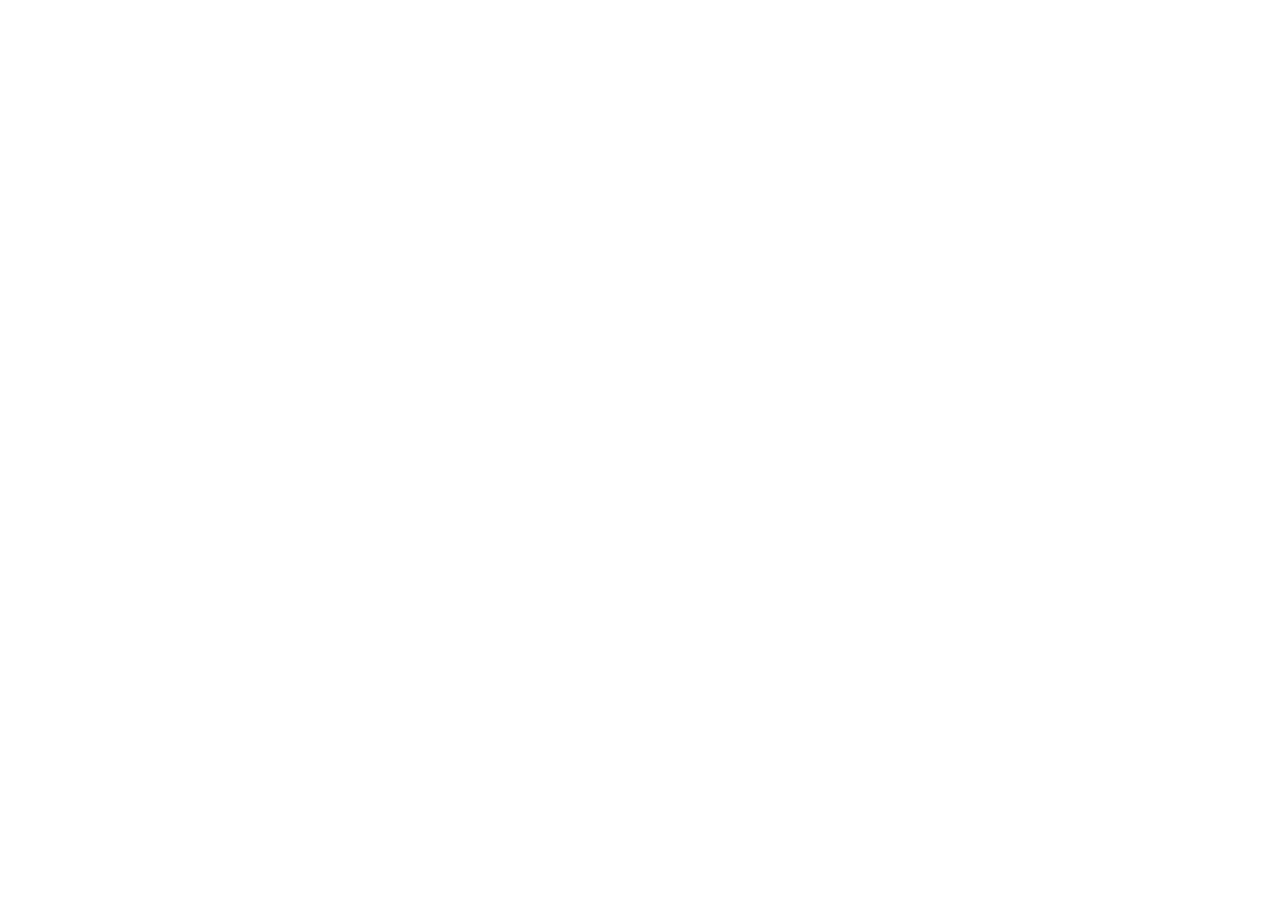
==== public/index.html @ 9aef3f7e "Rebuild dashboard as a layered frontend with a design system Replaces the three flat files with a st" ====
<!doctype html>
<html lang="id">
  <head>
    <meta charset="utf-8" />
    <meta name="viewport" content="width=device-width, initial-scale=1" />
    <meta name="color-scheme" content="light dark" />
    <meta name="robots" content="noindex, nofollow" />
    <meta
      name="description"
      content="Console untuk mengelola chatbot WhatsApp multi-tenant Pesat.ai."
    />
    <title>Pesat.ai Console</title>

    <!--
      Layered stylesheets, loaded in cascade order: tokens define every value,
      base sets document defaults, layout builds the shell, components hold
      reusable primitives, views cover the few page-specific pieces.
    -->
    <link rel="stylesheet" href="/css/tokens.css" />
    <link rel="stylesheet" href="/css/base.css" />
    <link rel="stylesheet" href="/css/layout.css" />
    <link rel="stylesheet" href="/css/components.css" />
    <link rel="stylesheet" href="/css/views.css" />
  </head>
  <body>
    <!-- The entire interface is built by the router into this node. -->
    <div id="root"></div>

    <noscript>
      <div style="padding: 24px">
        Console ini membutuhkan JavaScript. Aktifkan JavaScript lalu muat ulang halaman.
      </div>
    </noscript>

    <!-- Native ES modules: no bundler, no build step. -->
    <script type="module" src="/js/main.js"></script>
  </body>
</html>
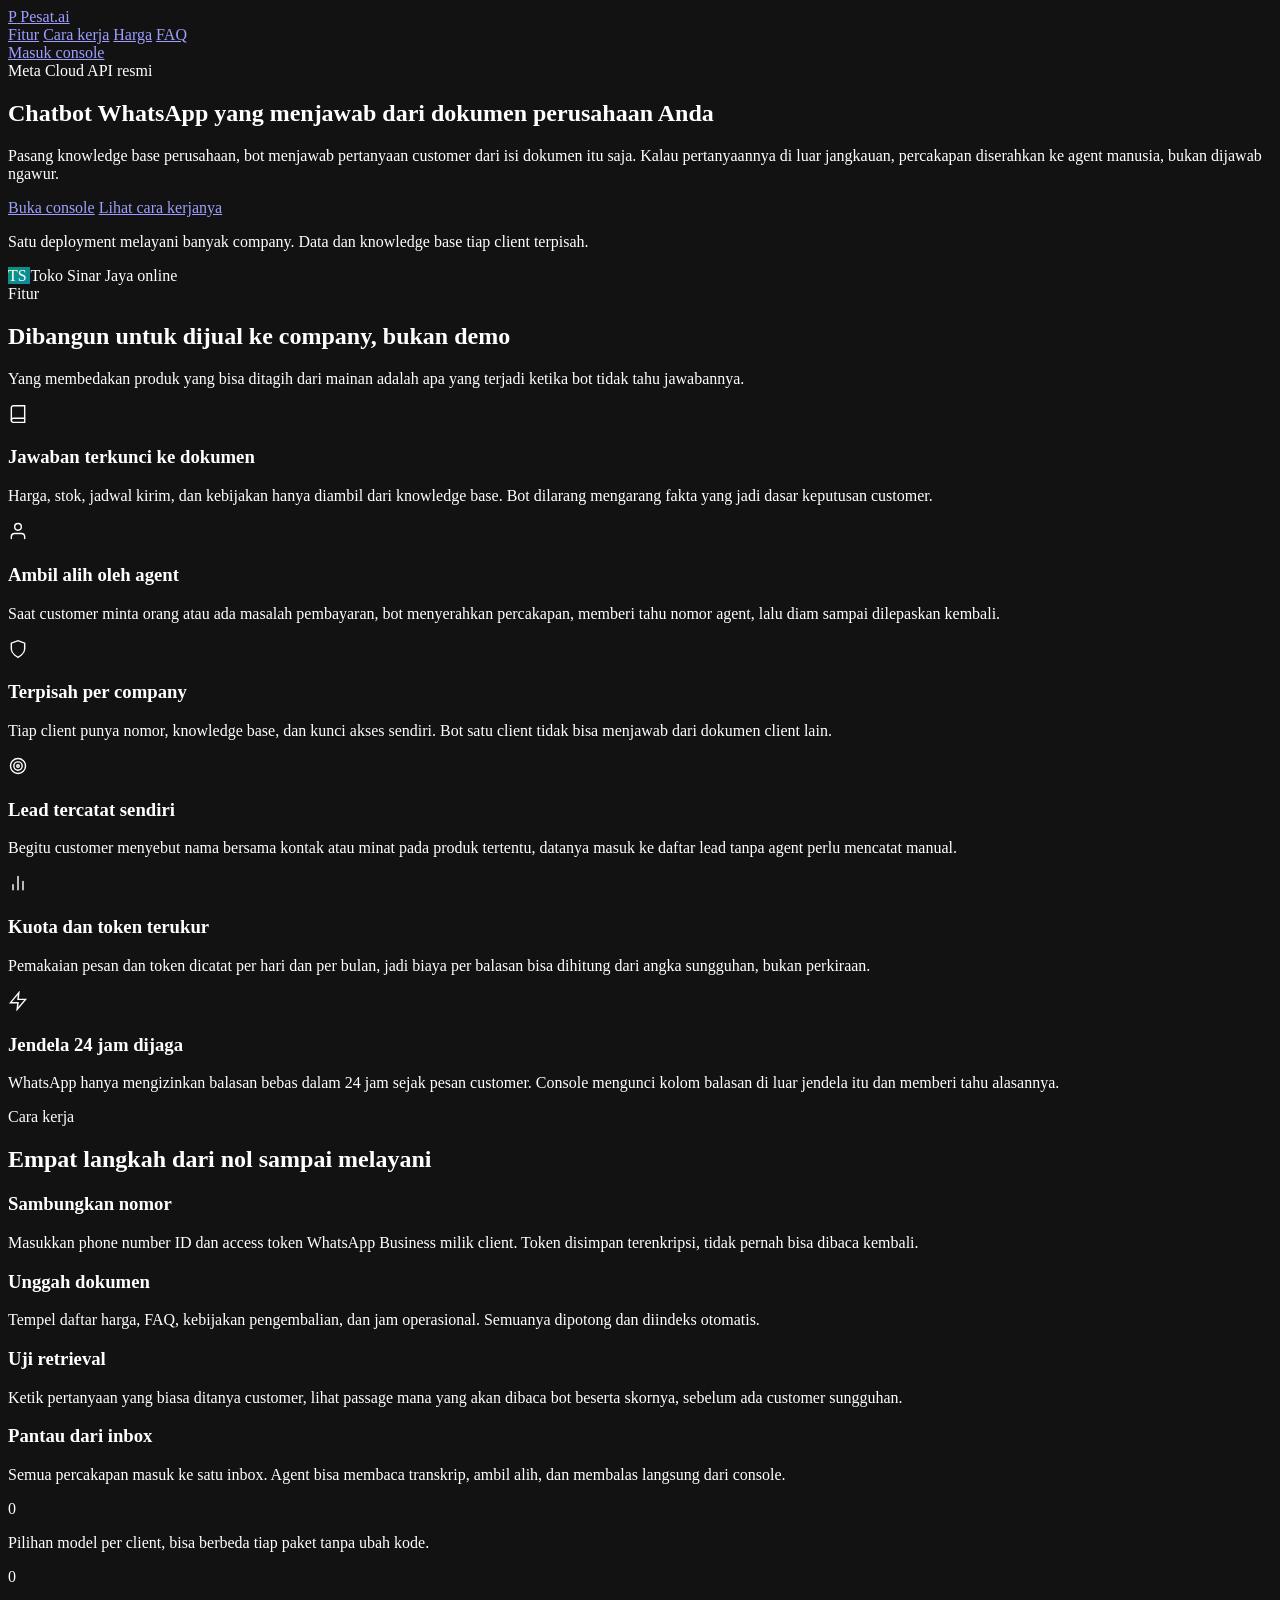
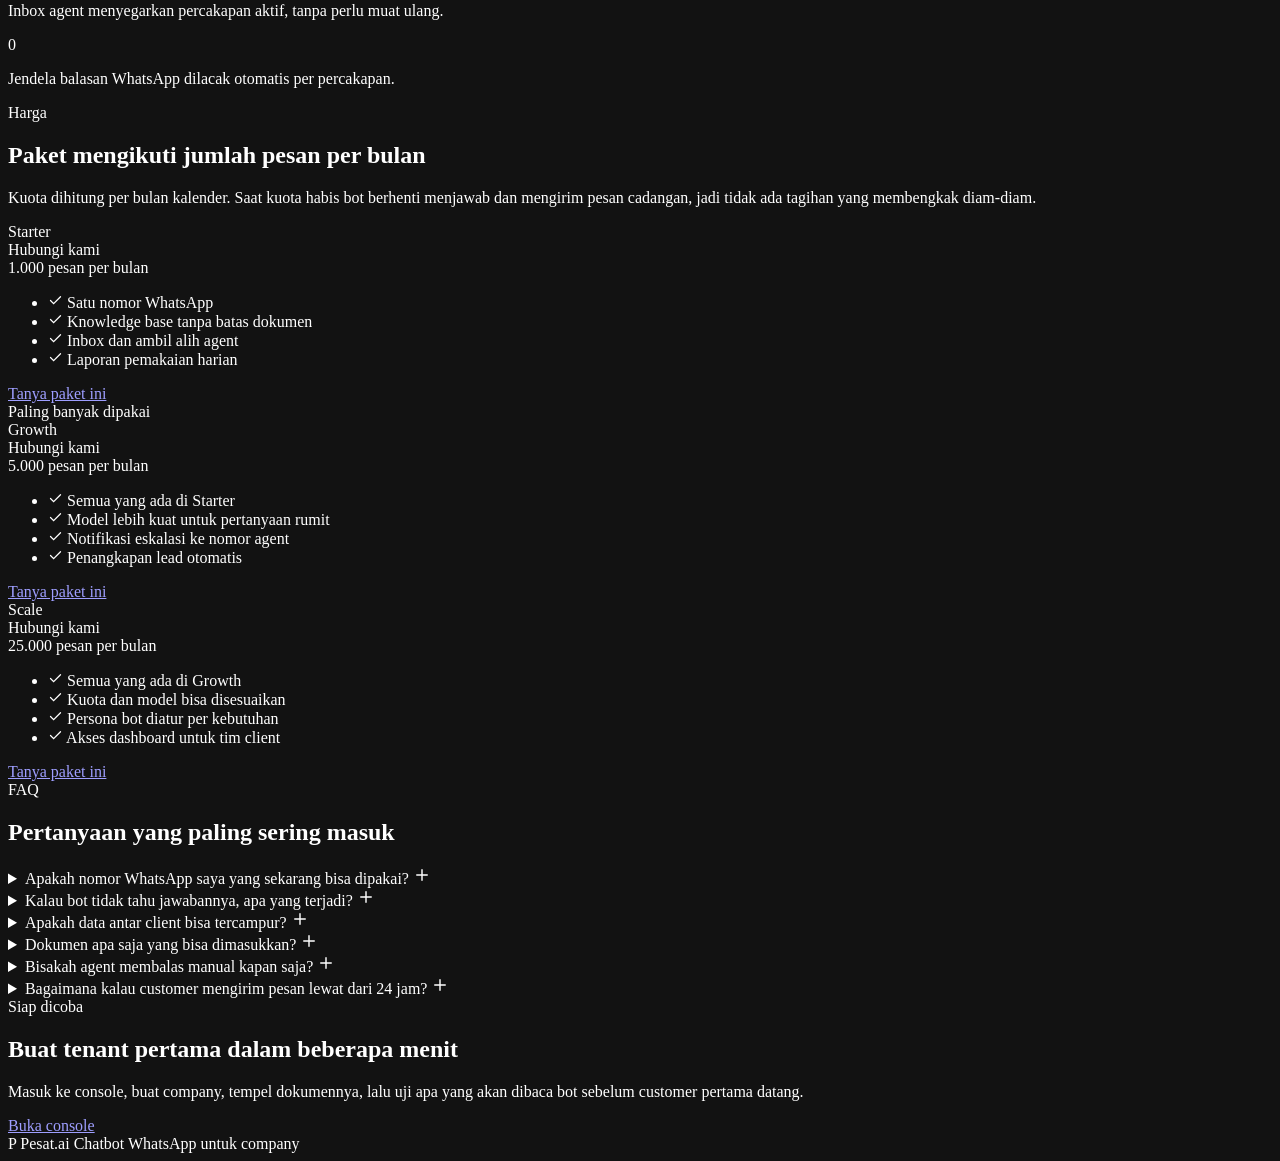
==== commit 0a91479f: "Add a landing page and retune the type scale The root now serves a marketing page and the console mo" ====
--- a/public/index.html
+++ b/public/index.html
@@ -3,36 +3,426 @@
   <head>
     <meta charset="utf-8" />
     <meta name="viewport" content="width=device-width, initial-scale=1" />
-    <meta name="color-scheme" content="light dark" />
-    <meta name="robots" content="noindex, nofollow" />
+    <meta name="color-scheme" content="dark" />
+    <title>Pesat.ai · Chatbot WhatsApp untuk Company</title>
     <meta
       name="description"
-      content="Console untuk mengelola chatbot WhatsApp multi-tenant Pesat.ai."
+      content="Chatbot WhatsApp yang menjawab dari dokumen perusahaan Anda, menyerahkan percakapan ke agent saat perlu, dan berjalan di Meta Cloud API resmi."
     />
-    <title>Pesat.ai Console</title>
-
-    <!--
-      Layered stylesheets, loaded in cascade order: tokens define every value,
-      base sets document defaults, layout builds the shell, components hold
-      reusable primitives, views cover the few page-specific pieces.
-    -->
+
+    <link rel="preconnect" href="https://fonts.googleapis.com" />
+    <link rel="preconnect" href="https://fonts.gstatic.com" crossorigin />
+    <link
+      rel="stylesheet"
+      href="https://fonts.googleapis.com/css2?family=Geist:wght@400;500;600;700&family=Geist+Mono:wght@400;500&display=swap"
+    />
+
     <link rel="stylesheet" href="/css/tokens.css" />
+    <link rel="stylesheet" href="/css/motion.css" />
     <link rel="stylesheet" href="/css/base.css" />
-    <link rel="stylesheet" href="/css/layout.css" />
-    <link rel="stylesheet" href="/css/components.css" />
-    <link rel="stylesheet" href="/css/views.css" />
+    <link rel="stylesheet" href="/css/landing.css" />
   </head>
-  <body>
-    <!-- The entire interface is built by the router into this node. -->
-    <div id="root"></div>
-
-    <noscript>
-      <div style="padding: 24px">
-        Console ini membutuhkan JavaScript. Aktifkan JavaScript lalu muat ulang halaman.
-      </div>
-    </noscript>
-
-    <!-- Native ES modules: no bundler, no build step. -->
-    <script type="module" src="/js/main.js"></script>
+  <body class="landing">
+    <!-- Icon sprite. Referenced with <use> so each glyph is defined once. -->
+    <svg width="0" height="0" style="position: absolute" aria-hidden="true">
+      <defs>
+        <g id="i-bot" fill="none" stroke="currentColor" stroke-width="1.7" stroke-linecap="round">
+          <rect x="4" y="8" width="16" height="12" rx="3" />
+          <path d="M12 8V4M8 14h.01M16 14h.01M9 18h6" />
+        </g>
+        <g id="i-user" fill="none" stroke="currentColor" stroke-width="1.7" stroke-linecap="round">
+          <path d="M20 21v-2a4 4 0 0 0-4-4H8a4 4 0 0 0-4 4v2" />
+          <circle cx="12" cy="7" r="4" />
+        </g>
+        <g id="i-shield" fill="none" stroke="currentColor" stroke-width="1.7" stroke-linecap="round">
+          <path d="M12 22s8-4 8-10V5l-8-3-8 3v7c0 6 8 10 8 10z" />
+        </g>
+        <g id="i-target" fill="none" stroke="currentColor" stroke-width="1.7">
+          <circle cx="12" cy="12" r="9" />
+          <circle cx="12" cy="12" r="5" />
+          <circle cx="12" cy="12" r="1.5" />
+        </g>
+        <g id="i-chart" fill="none" stroke="currentColor" stroke-width="1.7" stroke-linecap="round">
+          <path d="M18 20V10M12 20V4M6 20v-6" />
+        </g>
+        <g id="i-check" fill="none" stroke="currentColor" stroke-width="2" stroke-linecap="round">
+          <path d="m20 6-11 11-5-5" />
+        </g>
+        <g id="i-book" fill="none" stroke="currentColor" stroke-width="1.7" stroke-linecap="round">
+          <path d="M4 19.5A2.5 2.5 0 0 1 6.5 17H20" />
+          <path d="M6.5 2H20v20H6.5A2.5 2.5 0 0 1 4 19.5v-15A2.5 2.5 0 0 1 6.5 2z" />
+        </g>
+        <g id="i-plus" fill="none" stroke="currentColor" stroke-width="1.9" stroke-linecap="round">
+          <path d="M12 5v14M5 12h14" />
+        </g>
+        <g id="i-zap" fill="none" stroke="currentColor" stroke-width="1.7" stroke-linecap="round">
+          <path d="M13 2 3 14h9l-1 8 10-12h-9l1-8z" />
+        </g>
+      </defs>
+    </svg>
+
+    <header class="site-head" id="site-head">
+      <div class="wrap site-head-inner">
+        <a class="logo" href="/">
+          <span class="logo-mark">P</span>
+          <span class="logo-text">Pesat.ai</span>
+        </a>
+        <nav class="site-nav">
+          <a href="#fitur">Fitur</a>
+          <a href="#cara-kerja">Cara kerja</a>
+          <a href="#harga">Harga</a>
+          <a href="#faq">FAQ</a>
+        </nav>
+        <a class="lbtn lbtn--ghost" href="/app/">Masuk console</a>
+      </div>
+    </header>
+
+    <!-- Hero -->
+    <section class="hero">
+      <div class="ambient"><span></span><span></span><span></span></div>
+      <div class="orbit-ring"></div>
+
+      <div class="wrap hero-grid">
+        <div>
+          <span class="eyebrow"><i class="dot"></i> Meta Cloud API resmi</span>
+          <h1 class="display">
+            Chatbot WhatsApp yang menjawab dari dokumen perusahaan Anda
+          </h1>
+          <p class="section-lead">
+            Pasang knowledge base perusahaan, bot menjawab pertanyaan customer dari isi dokumen itu
+            saja. Kalau pertanyaannya di luar jangkauan, percakapan diserahkan ke agent manusia,
+            bukan dijawab ngawur.
+          </p>
+          <div class="hero-cta">
+            <a class="lbtn lbtn--primary" href="/app/">Buka console</a>
+            <a class="lbtn lbtn--ghost" href="#cara-kerja">Lihat cara kerjanya</a>
+          </div>
+          <p class="hero-note">
+            Satu deployment melayani banyak company. Data dan knowledge base tiap client terpisah.
+          </p>
+        </div>
+
+        <!-- Looping demo conversation, driven by landing.js -->
+        <div class="phone" aria-hidden="true">
+          <div class="phone-screen">
+            <div class="phone-bar">
+              <span class="avatar" style="background: linear-gradient(135deg, #0d9276, #0b8ba3)">
+                TS
+              </span>
+              <span class="who">
+                <span class="name">Toko Sinar Jaya</span>
+                <span class="state" id="demo-state">online</span>
+              </span>
+            </div>
+            <div class="phone-body" id="demo-body"></div>
+          </div>
+        </div>
+      </div>
+    </section>
+
+    <!-- Capability strip -->
+    <div class="marquee" aria-hidden="true">
+      <div class="marquee-track" id="marquee-track">
+        <!-- Duplicated by landing.js so the loop has no visible seam. -->
+      </div>
+    </div>
+
+    <!-- Features -->
+    <section class="section" id="fitur">
+      <div class="wrap">
+        <div class="section-head reveal">
+          <span class="eyebrow"><i class="dot"></i> Fitur</span>
+          <h2>Dibangun untuk dijual ke company, bukan demo</h2>
+          <p class="section-lead">
+            Yang membedakan produk yang bisa ditagih dari mainan adalah apa yang terjadi ketika bot
+            tidak tahu jawabannya.
+          </p>
+        </div>
+
+        <div class="feature-grid">
+          <article class="feature reveal" style="--i: 0">
+            <div class="feature-icon"><svg width="20" height="20" viewBox="0 0 24 24"><use href="#i-book"/></svg></div>
+            <h3>Jawaban terkunci ke dokumen</h3>
+            <p>
+              Harga, stok, jadwal kirim, dan kebijakan hanya diambil dari knowledge base. Bot
+              dilarang mengarang fakta yang jadi dasar keputusan customer.
+            </p>
+          </article>
+
+          <article class="feature reveal" style="--i: 1">
+            <div class="feature-icon"><svg width="20" height="20" viewBox="0 0 24 24"><use href="#i-user"/></svg></div>
+            <h3>Ambil alih oleh agent</h3>
+            <p>
+              Saat customer minta orang atau ada masalah pembayaran, bot menyerahkan percakapan,
+              memberi tahu nomor agent, lalu diam sampai dilepaskan kembali.
+            </p>
+          </article>
+
+          <article class="feature reveal" style="--i: 2">
+            <div class="feature-icon"><svg width="20" height="20" viewBox="0 0 24 24"><use href="#i-shield"/></svg></div>
+            <h3>Terpisah per company</h3>
+            <p>
+              Tiap client punya nomor, knowledge base, dan kunci akses sendiri. Bot satu client
+              tidak bisa menjawab dari dokumen client lain.
+            </p>
+          </article>
+
+          <article class="feature reveal" style="--i: 3">
+            <div class="feature-icon"><svg width="20" height="20" viewBox="0 0 24 24"><use href="#i-target"/></svg></div>
+            <h3>Lead tercatat sendiri</h3>
+            <p>
+              Begitu customer menyebut nama bersama kontak atau minat pada produk tertentu, datanya
+              masuk ke daftar lead tanpa agent perlu mencatat manual.
+            </p>
+          </article>
+
+          <article class="feature reveal" style="--i: 4">
+            <div class="feature-icon"><svg width="20" height="20" viewBox="0 0 24 24"><use href="#i-chart"/></svg></div>
+            <h3>Kuota dan token terukur</h3>
+            <p>
+              Pemakaian pesan dan token dicatat per hari dan per bulan, jadi biaya per balasan bisa
+              dihitung dari angka sungguhan, bukan perkiraan.
+            </p>
+          </article>
+
+          <article class="feature reveal" style="--i: 5">
+            <div class="feature-icon"><svg width="20" height="20" viewBox="0 0 24 24"><use href="#i-zap"/></svg></div>
+            <h3>Jendela 24 jam dijaga</h3>
+            <p>
+              WhatsApp hanya mengizinkan balasan bebas dalam 24 jam sejak pesan customer. Console
+              mengunci kolom balasan di luar jendela itu dan memberi tahu alasannya.
+            </p>
+          </article>
+        </div>
+      </div>
+    </section>
+
+    <!-- How it works -->
+    <section class="section" id="cara-kerja">
+      <div class="wrap">
+        <div class="section-head reveal">
+          <span class="eyebrow"><i class="dot"></i> Cara kerja</span>
+          <h2>Empat langkah dari nol sampai melayani</h2>
+        </div>
+
+        <div class="steps">
+          <div class="step reveal" style="--i: 0">
+            <h3>Sambungkan nomor</h3>
+            <p>
+              Masukkan phone number ID dan access token WhatsApp Business milik client. Token
+              disimpan terenkripsi, tidak pernah bisa dibaca kembali.
+            </p>
+          </div>
+          <div class="step reveal" style="--i: 1">
+            <h3>Unggah dokumen</h3>
+            <p>
+              Tempel daftar harga, FAQ, kebijakan pengembalian, dan jam operasional. Semuanya
+              dipotong dan diindeks otomatis.
+            </p>
+          </div>
+          <div class="step reveal" style="--i: 2">
+            <h3>Uji retrieval</h3>
+            <p>
+              Ketik pertanyaan yang biasa ditanya customer, lihat passage mana yang akan dibaca bot
+              beserta skornya, sebelum ada customer sungguhan.
+            </p>
+          </div>
+          <div class="step reveal" style="--i: 3">
+            <h3>Pantau dari inbox</h3>
+            <p>
+              Semua percakapan masuk ke satu inbox. Agent bisa membaca transkrip, ambil alih, dan
+              membalas langsung dari console.
+            </p>
+          </div>
+        </div>
+      </div>
+    </section>
+
+    <!-- Stats -->
+    <section class="section">
+      <div class="wrap">
+        <div class="stats-row">
+          <div class="stat-big reveal" style="--i: 0">
+            <div class="figure" data-count="3" data-suffix=" model">0</div>
+            <p class="caption">Pilihan model per client, bisa berbeda tiap paket tanpa ubah kode.</p>
+          </div>
+          <div class="stat-big reveal" style="--i: 1">
+            <div class="figure" data-count="5" data-suffix=" detik">0</div>
+            <p class="caption">Inbox agent menyegarkan percakapan aktif, tanpa perlu muat ulang.</p>
+          </div>
+          <div class="stat-big reveal" style="--i: 2">
+            <div class="figure" data-count="24" data-suffix=" jam">0</div>
+            <p class="caption">Jendela balasan WhatsApp dilacak otomatis per percakapan.</p>
+          </div>
+        </div>
+      </div>
+    </section>
+
+    <!-- Pricing -->
+    <section class="section" id="harga">
+      <div class="wrap">
+        <div class="section-head reveal">
+          <span class="eyebrow"><i class="dot"></i> Harga</span>
+          <h2>Paket mengikuti jumlah pesan per bulan</h2>
+          <p class="section-lead">
+            Kuota dihitung per bulan kalender. Saat kuota habis bot berhenti menjawab dan mengirim
+            pesan cadangan, jadi tidak ada tagihan yang membengkak diam-diam.
+          </p>
+        </div>
+
+        <div class="plans">
+          <div class="plan reveal" style="--i: 0">
+            <div class="plan-name">Starter</div>
+            <div class="plan-price">Hubungi kami</div>
+            <div class="plan-quota">1.000 pesan per bulan</div>
+            <ul>
+              <li><svg width="15" height="15" viewBox="0 0 24 24" class="icon"><use href="#i-check"/></svg> Satu nomor WhatsApp</li>
+              <li><svg width="15" height="15" viewBox="0 0 24 24" class="icon"><use href="#i-check"/></svg> Knowledge base tanpa batas dokumen</li>
+              <li><svg width="15" height="15" viewBox="0 0 24 24" class="icon"><use href="#i-check"/></svg> Inbox dan ambil alih agent</li>
+              <li><svg width="15" height="15" viewBox="0 0 24 24" class="icon"><use href="#i-check"/></svg> Laporan pemakaian harian</li>
+            </ul>
+            <a class="lbtn lbtn--ghost" href="#kontak" style="width: 100%">Tanya paket ini</a>
+          </div>
+
+          <div class="plan plan--featured reveal" style="--i: 1">
+            <span class="plan-tag">Paling banyak dipakai</span>
+            <div class="plan-name">Growth</div>
+            <div class="plan-price">Hubungi kami</div>
+            <div class="plan-quota">5.000 pesan per bulan</div>
+            <ul>
+              <li><svg width="15" height="15" viewBox="0 0 24 24" class="icon"><use href="#i-check"/></svg> Semua yang ada di Starter</li>
+              <li><svg width="15" height="15" viewBox="0 0 24 24" class="icon"><use href="#i-check"/></svg> Model lebih kuat untuk pertanyaan rumit</li>
+              <li><svg width="15" height="15" viewBox="0 0 24 24" class="icon"><use href="#i-check"/></svg> Notifikasi eskalasi ke nomor agent</li>
+              <li><svg width="15" height="15" viewBox="0 0 24 24" class="icon"><use href="#i-check"/></svg> Penangkapan lead otomatis</li>
+            </ul>
+            <a class="lbtn lbtn--primary" href="#kontak" style="width: 100%">Tanya paket ini</a>
+          </div>
+
+          <div class="plan reveal" style="--i: 2">
+            <div class="plan-name">Scale</div>
+            <div class="plan-price">Hubungi kami</div>
+            <div class="plan-quota">25.000 pesan per bulan</div>
+            <ul>
+              <li><svg width="15" height="15" viewBox="0 0 24 24" class="icon"><use href="#i-check"/></svg> Semua yang ada di Growth</li>
+              <li><svg width="15" height="15" viewBox="0 0 24 24" class="icon"><use href="#i-check"/></svg> Kuota dan model bisa disesuaikan</li>
+              <li><svg width="15" height="15" viewBox="0 0 24 24" class="icon"><use href="#i-check"/></svg> Persona bot diatur per kebutuhan</li>
+              <li><svg width="15" height="15" viewBox="0 0 24 24" class="icon"><use href="#i-check"/></svg> Akses dashboard untuk tim client</li>
+            </ul>
+            <a class="lbtn lbtn--ghost" href="#kontak" style="width: 100%">Tanya paket ini</a>
+          </div>
+        </div>
+      </div>
+    </section>
+
+    <!-- FAQ -->
+    <section class="section" id="faq">
+      <div class="wrap">
+        <div class="section-head reveal">
+          <span class="eyebrow"><i class="dot"></i> FAQ</span>
+          <h2>Pertanyaan yang paling sering masuk</h2>
+        </div>
+
+        <div class="faq reveal">
+          <details>
+            <summary>
+              Apakah nomor WhatsApp saya yang sekarang bisa dipakai?
+              <svg width="18" height="18" viewBox="0 0 24 24" class="chev"><use href="#i-plus"/></svg>
+            </summary>
+            <p class="answer">
+              Bisa, tetapi nomor yang didaftarkan ke WhatsApp Cloud API harus dilepas dari aplikasi
+              WhatsApp biasa. Setelah terdaftar, nomor itu tidak bisa lagi dipakai chat pribadi di
+              HP. Sebaiknya siapkan nomor khusus untuk bisnis.
+            </p>
+          </details>
+
+          <details>
+            <summary>
+              Kalau bot tidak tahu jawabannya, apa yang terjadi?
+              <svg width="18" height="18" viewBox="0 0 24 24" class="chev"><use href="#i-plus"/></svg>
+            </summary>
+            <p class="answer">
+              Bot mengaku tidak punya informasinya lalu menawarkan agent manusia. Ia tidak
+              diizinkan menebak harga, stok, atau kebijakan. Percakapannya pindah ke status agent
+              dan nomor agent Anda mendapat notifikasi.
+            </p>
+          </details>
+
+          <details>
+            <summary>
+              Apakah data antar client bisa tercampur?
+              <svg width="18" height="18" viewBox="0 0 24 24" class="chev"><use href="#i-plus"/></svg>
+            </summary>
+            <p class="answer">
+              Tidak. Pesan masuk dirutekan berdasarkan nomor WhatsApp, pencarian knowledge base
+              selalu difilter per client, dan kunci akses tiap client hanya membuka datanya
+              sendiri.
+            </p>
+          </details>
+
+          <details>
+            <summary>
+              Dokumen apa saja yang bisa dimasukkan?
+              <svg width="18" height="18" viewBox="0 0 24 24" class="chev"><use href="#i-plus"/></svg>
+            </summary>
+            <p class="answer">
+              Saat ini teks biasa, misalnya daftar harga, FAQ, kebijakan pengembalian, jam
+              operasional, dan area pengiriman. PDF dan DOCX perlu diubah ke teks lebih dulu.
+            </p>
+          </details>
+
+          <details>
+            <summary>
+              Bisakah agent membalas manual kapan saja?
+              <svg width="18" height="18" viewBox="0 0 24 24" class="chev"><use href="#i-plus"/></svg>
+            </summary>
+            <p class="answer">
+              Bisa, lewat inbox di console. Begitu agent menekan ambil alih, bot berhenti menjawab
+              percakapan itu sampai dilepaskan kembali, jadi customer tidak menerima dua jawaban.
+            </p>
+          </details>
+
+          <details>
+            <summary>
+              Bagaimana kalau customer mengirim pesan lewat dari 24 jam?
+              <svg width="18" height="18" viewBox="0 0 24 24" class="chev"><use href="#i-plus"/></svg>
+            </summary>
+            <p class="answer">
+              WhatsApp melarang balasan teks bebas di luar jendela 24 jam sejak pesan terakhir
+              customer. Console mengunci kolom balasan dan menjelaskan bahwa yang dibutuhkan adalah
+              template yang sudah disetujui Meta.
+            </p>
+          </details>
+        </div>
+      </div>
+    </section>
+
+    <!-- Closing CTA -->
+    <section class="section" id="kontak">
+      <div class="wrap">
+        <div class="cta-panel reveal">
+          <span class="eyebrow"><i class="dot"></i> Siap dicoba</span>
+          <h2>Buat tenant pertama dalam beberapa menit</h2>
+          <p class="section-lead">
+            Masuk ke console, buat company, tempel dokumennya, lalu uji apa yang akan dibaca bot
+            sebelum customer pertama datang.
+          </p>
+          <div class="hero-cta">
+            <a class="lbtn lbtn--primary" href="/app/">Buka console</a>
+          </div>
+        </div>
+      </div>
+    </section>
+
+    <footer class="site-foot">
+      <div class="wrap site-foot-inner">
+        <span class="logo">
+          <span class="logo-mark">P</span>
+          <span class="logo-text">Pesat.ai</span>
+        </span>
+        <span class="push">Chatbot WhatsApp untuk company</span>
+      </div>
+    </footer>
+
+    <script type="module" src="/js/landing.js"></script>
   </body>
 </html>
